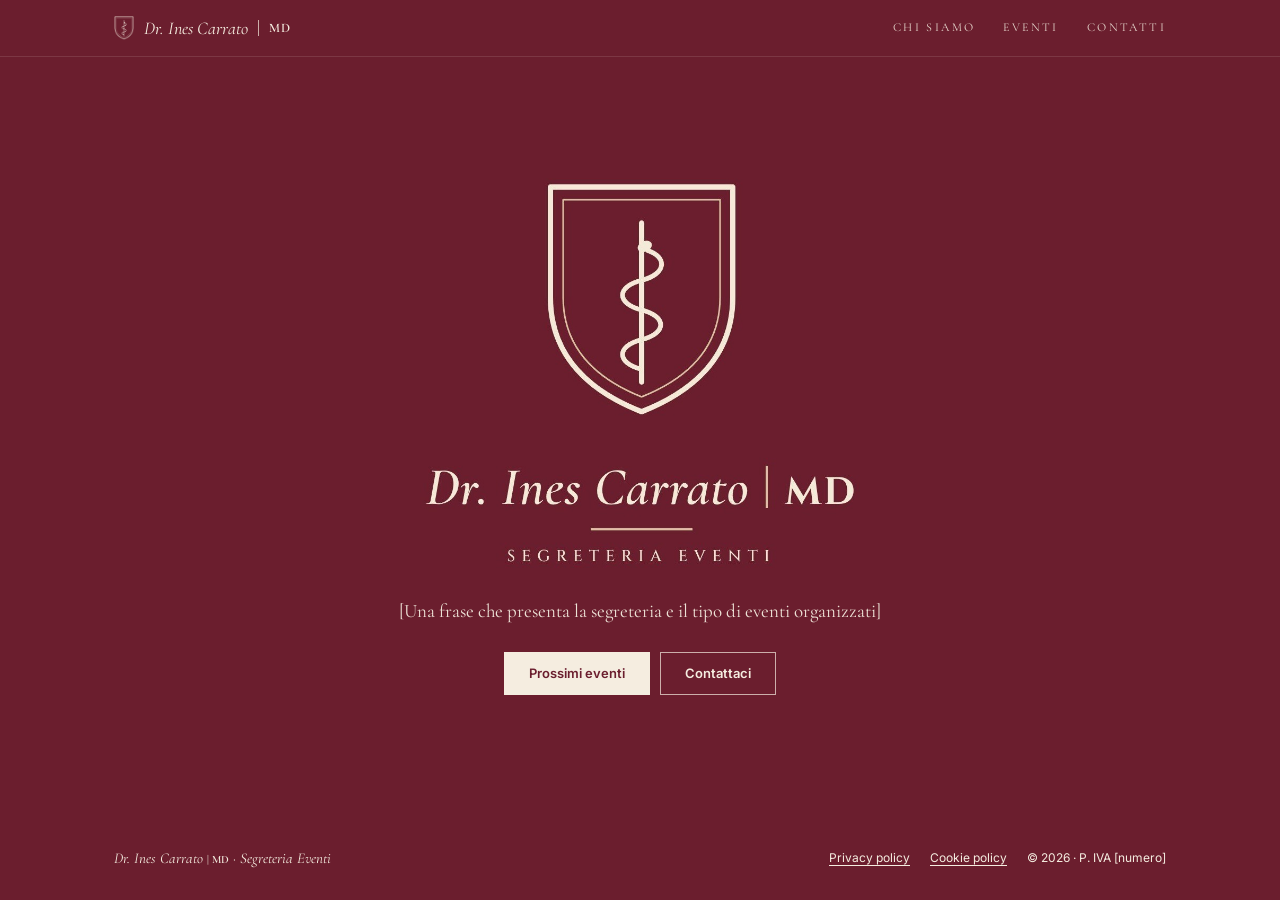
==== index.html @ 52fde399 "Pagine separate per Chi siamo, Eventi e Contatti; logo ritagliato e favicon - La home mostra solo il" ====
<!DOCTYPE html>
<html lang="it">
<head>
  <meta charset="UTF-8">
  <meta name="viewport" content="width=device-width, initial-scale=1">
  <title>Dr. Ines Carrato MD – Segreteria Eventi</title>
  <meta name="description" content="Segreteria eventi della Dr. Ines Carrato: organizzazione di congressi, corsi e incontri.">
  <link rel="icon" href="favicon.ico" sizes="any">
  <link rel="icon" href="assets/favicon.png" type="image/png">
  <link rel="apple-touch-icon" href="assets/apple-touch-icon.png">
  <link rel="preconnect" href="https://fonts.googleapis.com">
  <link rel="preconnect" href="https://fonts.gstatic.com" crossorigin>
  <link href="https://fonts.googleapis.com/css2?family=Cormorant+Garamond:ital,wght@0,400;0,500;0,600;1,400;1,500&family=Inter:wght@400;500;600&display=swap" rel="stylesheet">
  <link rel="stylesheet" href="style.css">
</head>
<body>

  <!-- NAVIGAZIONE -->
  <header class="nav">
    <div class="container nav-inner">
      <a href="index.html" class="brand">
        <img src="assets/stemma.png" alt="" class="brand-logo">
        <span class="brand-name">Dr. Ines Carrato</span>
        <span class="brand-sep"></span>
        <span class="brand-md">MD</span>
      </a>
      <button class="nav-toggle" aria-label="Apri menu" aria-expanded="false">
        <span></span><span></span><span></span>
      </button>
      <nav class="nav-links">
        <a href="chi-siamo.html">Chi siamo</a>
        <a href="eventi.html">Eventi</a>
        <a href="contatti.html">Contatti</a>
      </nav>
    </div>
  </header>

  <main>
  <!-- HERO -->
  <section class="hero hero-home" id="top">
    <div class="container hero-inner">
      <h1 class="hero-logo-wrap">
        <img src="assets/logo-drinescarrato.jpg" alt="Dr. Ines Carrato MD – Segreteria Eventi" class="hero-logo-img" width="860" height="770">
      </h1>
      <p class="hero-text">[Una frase che presenta la segreteria e il tipo di eventi organizzati]</p>
      <div class="hero-buttons">
        <a href="eventi.html" class="btn btn-cream">Prossimi eventi</a>
        <a href="contatti.html" class="btn btn-outline-light">Contattaci</a>
      </div>
    </div>
  </section>

  </main>

  <!-- FOOTER -->
  <footer class="footer">
    <div class="container footer-inner">
      <p class="footer-brand"><em>Dr. Ines Carrato</em> <span class="small-caps">| MD</span> · <em>Segreteria Eventi</em></p>
      <div class="footer-links">
        <a href="privacy.html">Privacy policy</a>
        <a href="cookie.html">Cookie policy</a>
        <span>© <span id="year">2026</span> · P. IVA [numero]</span>
      </div>
    </div>
  </footer>

  <script src="script.js"></script>
</body>
</html>
---- style.css ----
:root {
  --burgundy: #6b1e2e;
  --burgundy-dark: #5a1726;
  --cream: #f5ede0;
  --cream-light: #faf6ee;
  --beige: #e9dfcb;
  --gold: #c8b48c;
  --text: #3a2a2c;
  --muted: #7a6a66;
  --border: #ddd0b8;
  --serif: "Cormorant Garamond", Georgia, serif;
  --sans: "Inter", system-ui, -apple-system, sans-serif;
}

* { box-sizing: border-box; margin: 0; padding: 0; }
html { scroll-behavior: smooth; scroll-padding-top: 60px; }
body {
  font-family: var(--sans);
  color: var(--text);
  background: var(--cream);
  font-size: 15px;
  line-height: 1.6;
  -webkit-font-smoothing: antialiased;
}
img { max-width: 100%; display: block; }
a { color: inherit; }

.container { width: 100%; max-width: 1100px; margin: 0 auto; padding: 0 24px; }


/* ---------- Testi comuni ---------- */
.eyebrow {
  font-family: var(--serif);
  font-size: 12px;
  letter-spacing: .32em;
  text-transform: uppercase;
  color: #a8905f;
  margin-bottom: 10px;
}
.eyebrow.light { color: var(--cream); opacity: .85; }
h2 {
  font-family: var(--serif);
  font-weight: 500;
  color: var(--burgundy);
  font-size: clamp(28px, 3.6vw, 38px);
  line-height: 1.15;
}
.rule { width: 56px; height: 1px; background: var(--gold); margin: 18px 0 22px; }
.rule.center { margin-left: auto; margin-right: auto; }
.rule.light { background: var(--cream); opacity: .7; width: 90px; margin: 18px auto; }

/* ---------- Bottoni ---------- */
.btn {
  display: inline-block;
  font-family: var(--sans);
  font-size: 13px;
  font-weight: 600;
  text-decoration: none;
  padding: 10px 24px;
  border: 1px solid transparent;
  cursor: pointer;
  transition: background .2s, color .2s, border-color .2s;
}
.btn-cream { background: var(--cream); color: var(--burgundy); border-color: var(--cream); }
.btn-cream:hover { background: #fff; }
.btn-outline-light { color: var(--cream); border-color: rgba(245,237,224,.7); }
.btn-outline-light:hover { background: var(--cream); color: var(--burgundy); }
.btn-outline { color: var(--burgundy); border-color: var(--burgundy); padding: 8px 16px; font-size: 12px; }
.btn-outline:hover { background: var(--burgundy); color: var(--cream); }
.btn-primary { background: var(--burgundy); color: var(--cream); border-color: var(--burgundy); }
.btn-primary:hover { background: var(--burgundy-dark); }

/* ---------- Navigazione ---------- */
.nav {
  position: sticky; top: 0; z-index: 50;
  background: var(--burgundy);
  border-bottom: 1px solid rgba(245,237,224,.12);
}
.nav-inner { display: flex; align-items: center; justify-content: space-between; height: 56px; }
.brand { display: flex; align-items: center; gap: 10px; text-decoration: none; color: var(--cream); }
.brand-logo { width: 20px; height: 24px; object-fit: contain; }
.brand-name { font-family: var(--serif); font-style: italic; font-size: 18px; }
.brand-sep { width: 1px; height: 16px; background: var(--cream); opacity: .7; }
.brand-md { font-family: var(--serif); font-weight: 600; font-size: 13px; letter-spacing: .08em; }
.nav-links { display: flex; gap: 28px; }
.nav-links a {
  font-family: var(--serif);
  font-size: 12px; letter-spacing: .2em; text-transform: uppercase;
  color: var(--cream); text-decoration: none; opacity: .9;
}
.nav-links a:hover { opacity: 1; text-decoration: underline; text-underline-offset: 5px; }
.nav-toggle { display: none; background: none; border: 0; cursor: pointer; padding: 8px; }
.nav-toggle span { display: block; width: 22px; height: 1.5px; background: var(--cream); margin: 5px 0; }

/* ---------- Hero ---------- */
.hero { background: var(--burgundy); color: var(--cream); text-align: center; padding: 40px 0 76px; }
.hero-logo-wrap { margin: 0 auto 28px; max-width: 440px; display: flex; justify-content: center; }
.hero-logo-img { display: block; margin: 0 auto; }
body { min-height: 100vh; display: flex; flex-direction: column; }
main { flex: 1; display: flex; flex-direction: column; }
main > .section, main > .hero { flex: 1; }
.hero-home { display: flex; align-items: center; padding: 56px 0; }
.nav-links a[aria-current="page"] { opacity: 1; text-decoration: underline; text-underline-offset: 5px; }
main > .section:last-child { border-bottom: 0; }
.hero-logo-img { width: 100%; height: auto; }
.hero-logo { width: 74px; height: 86px; margin: 0 auto 24px; }
.hero-title {
  font-family: var(--serif); font-weight: 400;
  font-size: clamp(36px, 6vw, 52px); line-height: 1.1;
  display: flex; align-items: center; justify-content: center; gap: 14px; flex-wrap: wrap;
}
.hero-sep { width: 1.5px; height: .8em; background: var(--cream); }
.hero-md { font-weight: 600; font-size: .62em; letter-spacing: .06em; }
.hero-text { font-family: var(--serif); font-size: 19px; margin: 6px auto 26px; max-width: 620px; opacity: .95; }
.hero-buttons { display: flex; gap: 10px; justify-content: center; flex-wrap: wrap; }

/* ---------- Sezioni ---------- */
.section { padding: 76px 0; border-bottom: 1px solid var(--border); }
.about { background: var(--cream); }
.about-inner { display: grid; grid-template-columns: 300px 1fr; gap: 48px; align-items: center; }
.photo {
  aspect-ratio: 1 / 1.13;
  background: var(--beige);
  border: 1px solid var(--border);
  display: flex; align-items: center; justify-content: center;
  color: var(--muted); font-size: 12px; overflow: hidden;
}
.photo img { width: 100%; height: 100%; object-fit: cover; object-position: 44% center; }
.about-text p:not(.eyebrow) { margin-bottom: 12px; font-size: 14px; }

/* ---------- Eventi ---------- */
.events { background: var(--cream-light); }
.section-head { text-align: center; margin-bottom: 36px; }
.cards { display: grid; grid-template-columns: repeat(3, 1fr); gap: 24px; }
.card { background: var(--cream); border: 1px solid var(--border); display: flex; flex-direction: column; }
.card-date {
  background: var(--burgundy); color: var(--cream);
  font-family: var(--serif); font-size: 12px; letter-spacing: .2em; text-transform: uppercase;
  padding: 14px 20px;
}
.card-body { padding: 20px; display: flex; flex-direction: column; align-items: flex-start; gap: 6px; flex: 1; }
.card-body h3 { font-family: var(--serif); font-weight: 500; color: var(--burgundy); font-size: 22px; line-height: 1.2; }
.card-body p { font-size: 12.5px; }
.card-place { color: var(--muted); }
.card-body .btn { margin-top: 8px; }

/* ---------- Contatti ---------- */
.contact { background: var(--cream); border-bottom: 0; padding-bottom: 56px; }
.contact-inner { display: grid; grid-template-columns: 300px 1fr; gap: 24px; align-items: start; }
.contact-info p:not(.eyebrow) { font-size: 13px; margin-bottom: 10px; }
.contact-info a { text-decoration: none; }
.contact-info a:hover { text-decoration: underline; }
.contact-form {
  background: var(--cream-light); border: 1px solid var(--border);
  padding: 28px 16px 24px; display: flex; flex-direction: column;
}
.contact-form label { font-size: 12px; font-weight: 600; margin-bottom: 6px; }
.contact-form input[type=text],
.contact-form input[type=email],
.contact-form textarea {
  font: inherit; font-size: 14px;
  background: #fff; border: 1px solid var(--border);
  padding: 9px 10px; margin-bottom: 16px; width: 100%;
  border-radius: 0; color: var(--text);
}
.contact-form textarea { resize: vertical; min-height: 110px; }
.contact-form input:focus, .contact-form textarea:focus { outline: 2px solid var(--gold); outline-offset: -1px; }
.contact-form .check { display: flex; gap: 10px; align-items: flex-start; font-weight: 400; font-size: 11.5px; margin: 0 0 16px; cursor: pointer; }
.contact-form .check input { margin-top: 2px; accent-color: var(--burgundy); width: 14px; height: 14px; flex-shrink: 0; }
.contact-form .btn { align-self: flex-start; }
.form-status { font-size: 13px; margin-top: 12px; color: var(--burgundy); min-height: 1em; }

/* ---------- Footer ---------- */
.footer { background: var(--burgundy); color: var(--cream); padding: 30px 0; font-size: 12px; }
.footer-inner { display: flex; justify-content: space-between; align-items: center; gap: 16px; flex-wrap: wrap; }
.footer-brand { font-family: var(--serif); font-size: 15px; }
.small-caps { font-size: 11px; font-weight: 600; }
.footer-links { display: flex; gap: 20px; flex-wrap: wrap; align-items: center; }
.footer-links a { text-decoration: underline; text-underline-offset: 3px; }

/* ---------- Pagine legali ---------- */
.legal { padding: 64px 0; }
.legal .container { max-width: 780px; }
.legal h1 { font-family: var(--serif); font-weight: 500; color: var(--burgundy); font-size: 40px; }
.legal h2 { font-size: 24px; margin: 28px 0 8px; }
.legal p, .legal li { margin-bottom: 10px; }
.legal ul { padding-left: 20px; }

/* ---------- Responsive ---------- */
@media (max-width: 860px) {
  .cards { grid-template-columns: 1fr; max-width: 460px; margin: 0 auto; }
  .about-inner, .contact-inner { grid-template-columns: 1fr; gap: 32px; }
  .photo { max-width: 300px; }
}
@media (max-width: 640px) {
  .nav-toggle { display: block; }
  .nav-links {
    position: absolute; top: 56px; left: 0; right: 0;
    background: var(--burgundy); flex-direction: column; gap: 0;
    max-height: 0; overflow: hidden; transition: max-height .3s;
  }
  .nav-links.open { max-height: 200px; border-bottom: 1px solid rgba(245,237,224,.15); }
  .nav-links a { padding: 14px 24px; }
  .section { padding: 56px 0; }
  .hero { padding: 48px 0 56px; }
  .footer-inner { flex-direction: column; align-items: flex-start; }
}
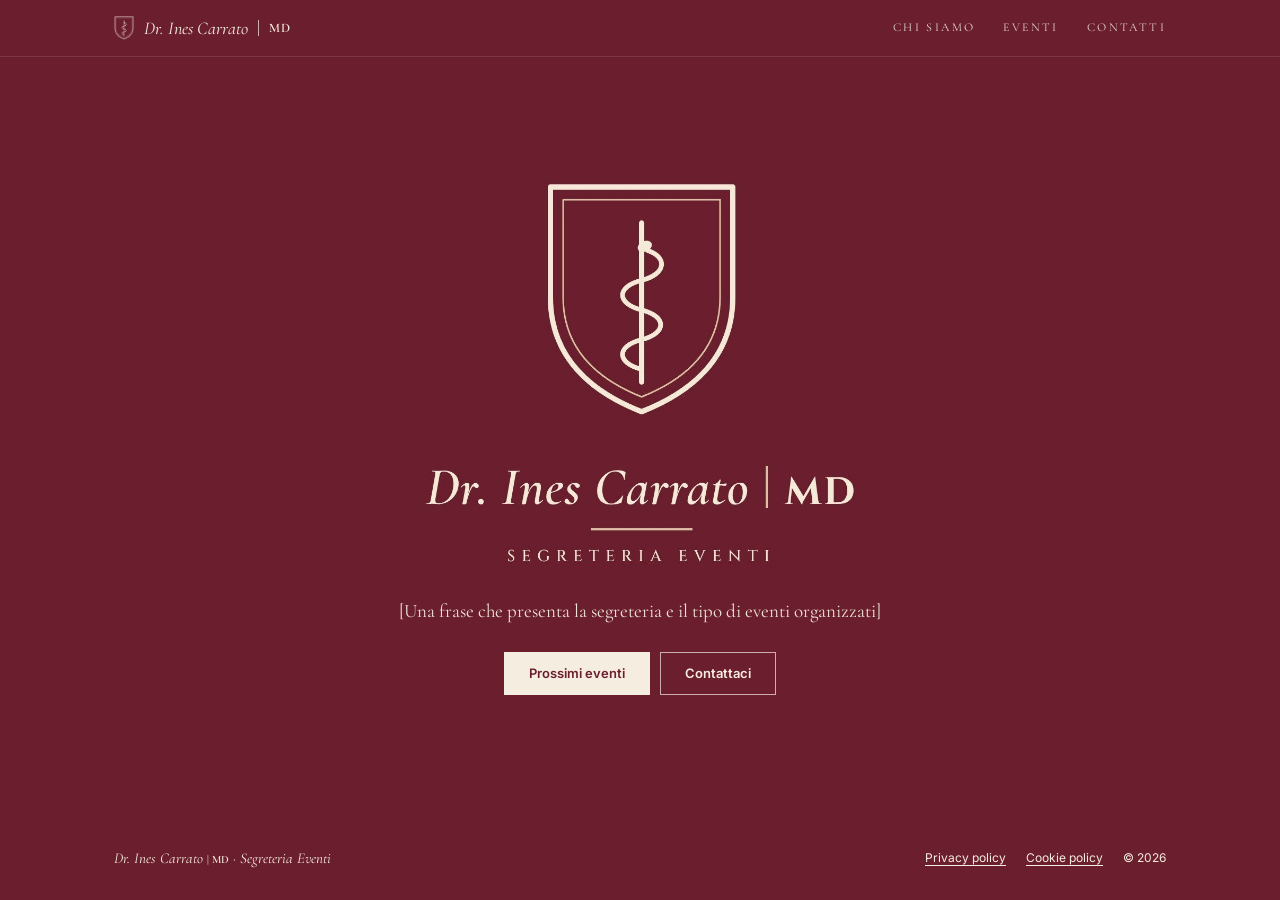
==== commit 329aac09: "Contatti reali e nuova informativa privacy - Email e telefono senza parentesi, link telefono e modul" ====
--- a/index.html
+++ b/index.html
@@ -59,7 +59,7 @@
       <div class="footer-links">
         <a href="privacy.html">Privacy policy</a>
         <a href="cookie.html">Cookie policy</a>
-        <span>© <span id="year">2026</span> · P. IVA [numero]</span>
+        <span>© <span id="year">2026</span></span>
       </div>
     </div>
   </footer>
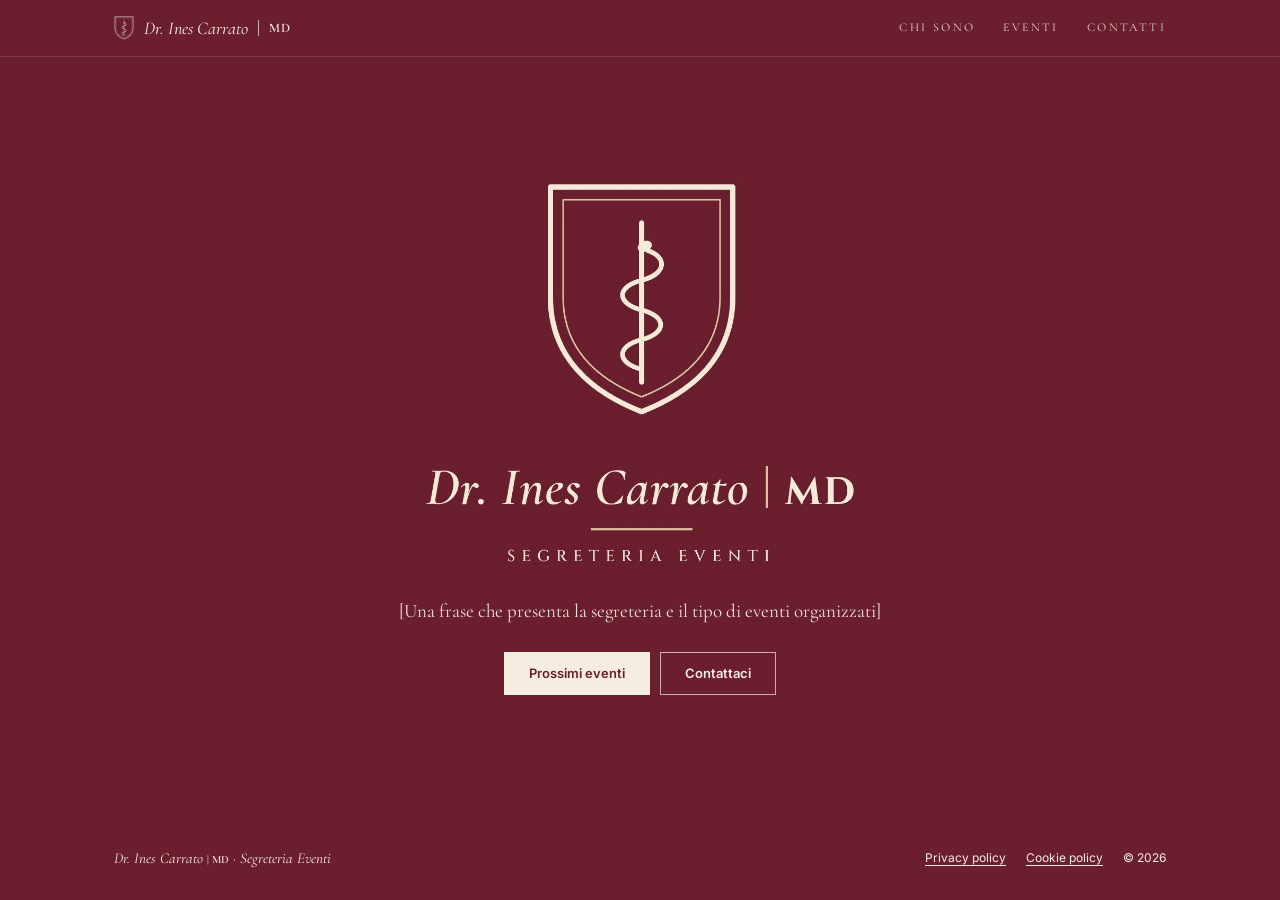
==== commit 174a75f1: "Chi siamo diventa Chi sono, con la presentazione della Dr. Carrato - Pagina rinominata in chi-sono.h" ====
--- a/index.html
+++ b/index.html
@@ -28,7 +28,7 @@
         <span></span><span></span><span></span>
       </button>
       <nav class="nav-links">
-        <a href="chi-siamo.html">Chi siamo</a>
+        <a href="chi-sono.html">Chi sono</a>
         <a href="eventi.html">Eventi</a>
         <a href="contatti.html">Contatti</a>
       </nav>
--- a/style.css
+++ b/style.css
@@ -126,7 +126,8 @@
   color: var(--muted); font-size: 12px; overflow: hidden;
 }
 .photo img { width: 100%; height: 100%; object-fit: cover; object-position: 44% center; }
-.about-text p:not(.eyebrow) { margin-bottom: 12px; font-size: 14px; }
+.about-text p:not(.eyebrow) { margin-bottom: 14px; font-size: 15.5px; line-height: 1.7; }
+.about-text p.about-role { font-family: var(--serif); font-style: italic; font-size: 20px; line-height: 1.35; color: var(--text); margin: 8px 0 0; }
 
 /* ---------- Eventi ---------- */
 .events { background: var(--cream-light); }
@@ -144,6 +145,36 @@
 .card-place { color: var(--muted); }
 .card-body .btn { margin-top: 8px; }
 
+.cards:has(> .card:only-child) { grid-template-columns: minmax(0, 380px); justify-content: center; }
+.card-link { position: relative; transition: box-shadow .2s, transform .2s; }
+.card-link:hover { box-shadow: 0 10px 28px rgba(107,30,46,.14); transform: translateY(-2px); }
+.card-link .stretched { color: inherit; text-decoration: none; }
+.card-link .stretched::after { content: ""; position: absolute; inset: 0; }
+.card-link:hover .btn-outline { background: var(--burgundy); color: var(--cream); }
+.card-poster { display: block; background: var(--beige); }
+.card-poster img { width: 100%; height: auto; aspect-ratio: 4 / 3; object-fit: cover; object-position: top; }
+.card-date { letter-spacing: .14em; }
+
+/* ---------- Pagina evento ---------- */
+.event-page { background: var(--cream-light); }
+.back-link { display: inline-block; font-size: 13px; color: var(--burgundy); text-decoration: none; margin-bottom: 28px; }
+.back-link:hover { text-decoration: underline; }
+.event-layout { display: grid; grid-template-columns: 360px 1fr; gap: 56px; align-items: start; }
+.event-poster { position: sticky; top: 80px; }
+.event-poster img { width: 100%; height: auto; border: 1px solid var(--border); box-shadow: 0 12px 32px rgba(58,42,44,.12); }
+.event-poster figcaption { font-family: var(--serif); font-style: italic; font-size: 16px; line-height: 1.4; color: var(--muted); margin-top: 14px; text-align: center; }
+.event-text h1 { font-family: var(--serif); font-weight: 500; color: var(--burgundy); font-size: clamp(34px, 4.5vw, 48px); line-height: 1.1; }
+.event-text .event-subtitle { font-family: var(--serif); font-style: italic; font-size: 20px; line-height: 1.35; margin-top: 8px; }
+.event-facts { display: grid; grid-template-columns: auto auto 1fr; gap: 0; border-top: 1px solid var(--border); border-bottom: 1px solid var(--border); margin-bottom: 28px; }
+.event-facts > div { padding: 14px 20px 14px 0; margin-right: 20px; border-right: 1px solid var(--border); }
+.event-facts > div:last-child { border-right: 0; margin-right: 0; }
+.event-facts dt { font-family: var(--serif); font-size: 11px; letter-spacing: .22em; text-transform: uppercase; color: #a8905f; margin-bottom: 4px; }
+.event-facts dd { font-size: 14px; font-weight: 500; }
+.event-text > p { margin-bottom: 14px; font-size: 15px; }
+.event-accredito { margin-top: 32px; padding: 24px; background: var(--cream); border: 1px solid var(--border); }
+.event-accredito p:not(.eyebrow) { font-size: 14px; margin-bottom: 16px; }
+.event-accredito a:not(.btn) { color: var(--burgundy); font-weight: 600; }
+
 /* ---------- Contatti ---------- */
 .contact { background: var(--cream); border-bottom: 0; padding-bottom: 56px; }
 .contact-inner { display: grid; grid-template-columns: 300px 1fr; gap: 24px; align-items: start; }
@@ -188,6 +219,11 @@
 
 /* ---------- Responsive ---------- */
 @media (max-width: 860px) {
+  .event-layout { grid-template-columns: 1fr; gap: 36px; }
+  .event-poster { position: static; max-width: 380px; margin: 0 auto; }
+  .event-facts { grid-template-columns: 1fr; }
+  .event-facts > div { border-right: 0; margin-right: 0; border-bottom: 1px solid var(--border); }
+  .event-facts > div:last-child { border-bottom: 0; }
   .cards { grid-template-columns: 1fr; max-width: 460px; margin: 0 auto; }
   .about-inner, .contact-inner { grid-template-columns: 1fr; gap: 32px; }
   .photo { max-width: 300px; }
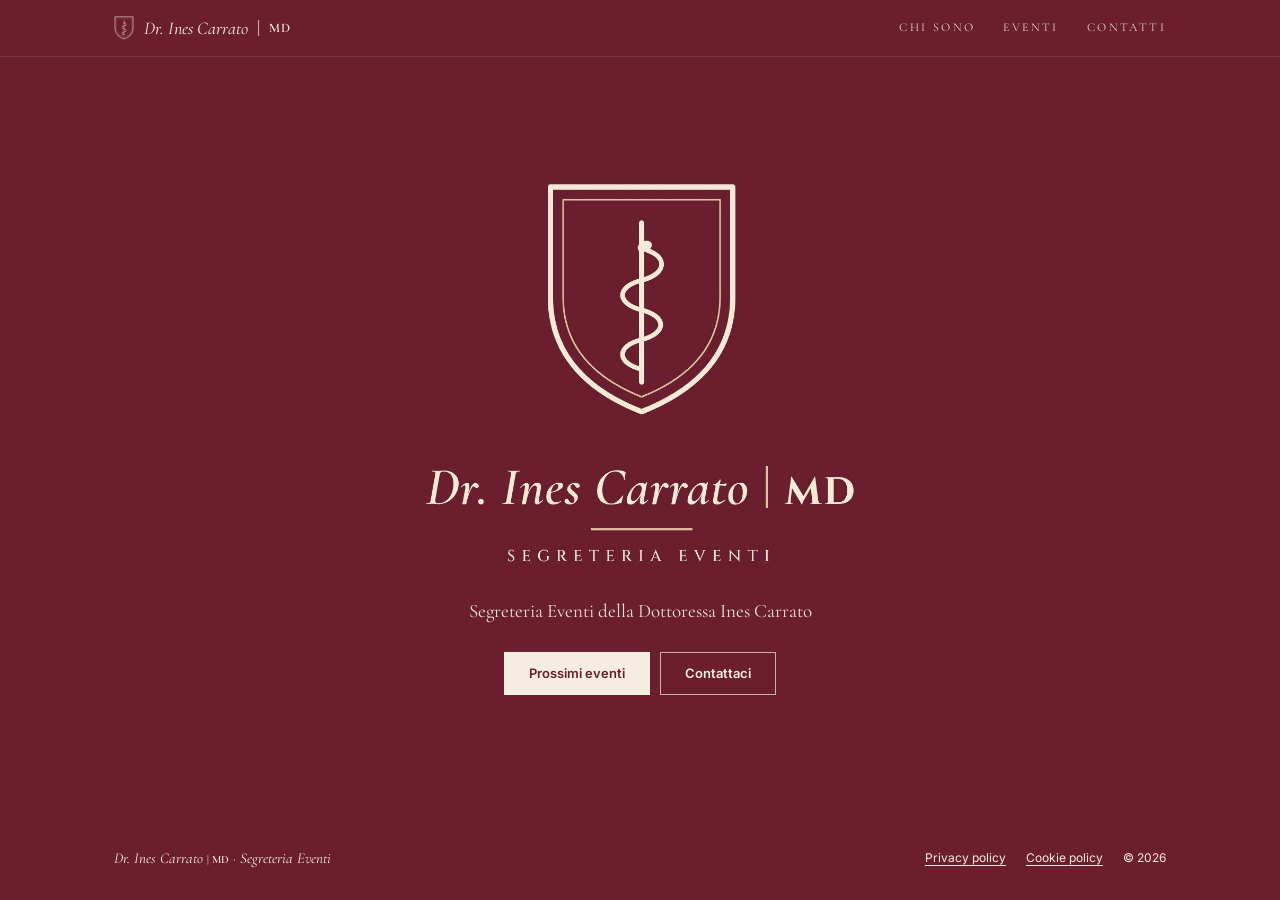
==== commit 6d5f18ef: "Home: frase sotto il logo Co-Authored-By: Claude Opus 5.5 <noreply@anthropic.com> Claude-Session: ht" ====
--- a/index.html
+++ b/index.html
@@ -42,7 +42,7 @@
       <h1 class="hero-logo-wrap">
         <img src="assets/logo-drinescarrato.jpg" alt="Dr. Ines Carrato MD – Segreteria Eventi" class="hero-logo-img" width="860" height="770">
       </h1>
-      <p class="hero-text">[Una frase che presenta la segreteria e il tipo di eventi organizzati]</p>
+      <p class="hero-text">Segreteria Eventi della Dottoressa Ines Carrato</p>
       <div class="hero-buttons">
         <a href="eventi.html" class="btn btn-cream">Prossimi eventi</a>
         <a href="contatti.html" class="btn btn-outline-light">Contattaci</a>
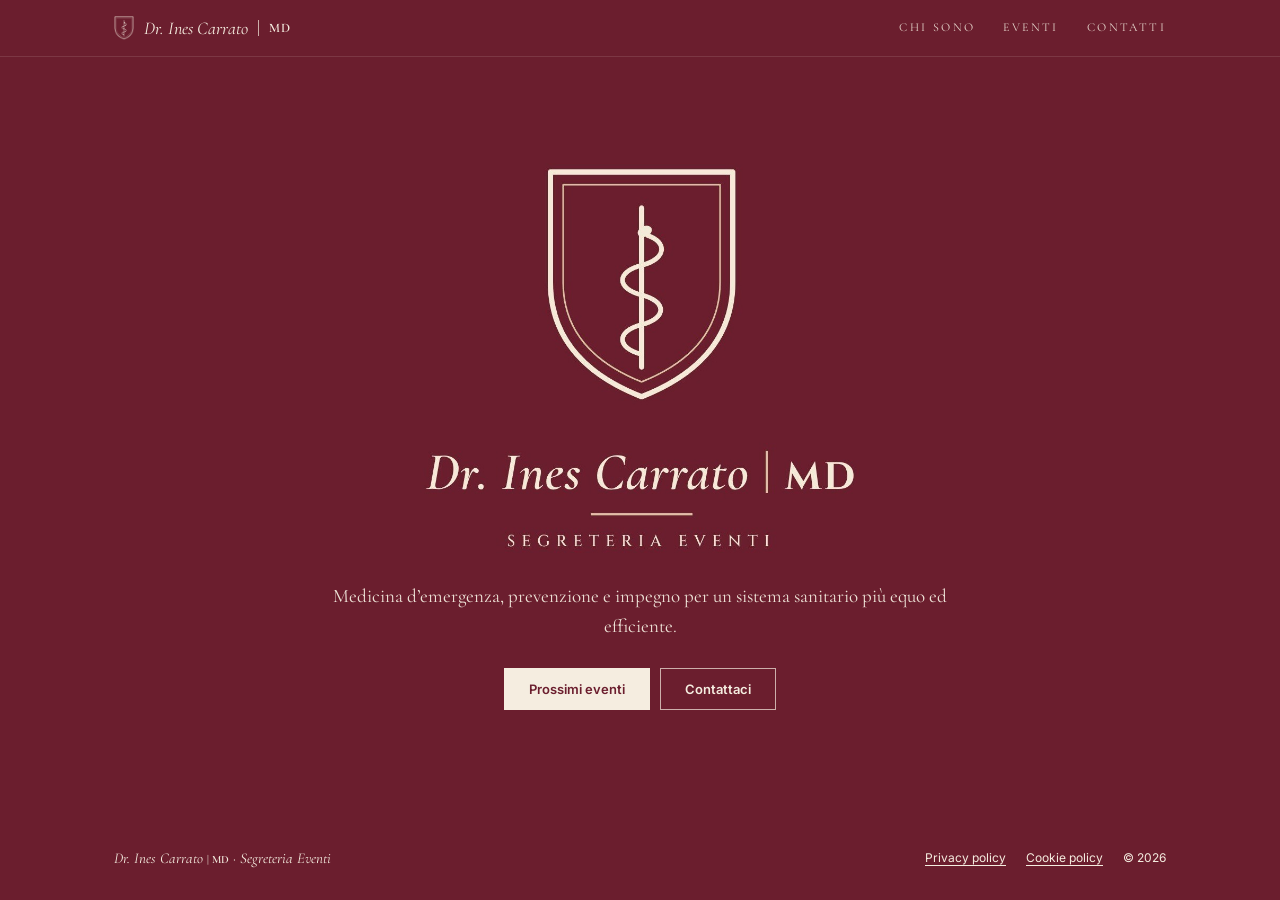
==== commit fb69d880: "Home: frase di presentazione sintetica sotto il logo Co-Authored-By: Claude Opus 5.5 <noreply@anthro" ====
--- a/index.html
+++ b/index.html
@@ -42,7 +42,7 @@
       <h1 class="hero-logo-wrap">
         <img src="assets/logo-drinescarrato.jpg" alt="Dr. Ines Carrato MD – Segreteria Eventi" class="hero-logo-img" width="860" height="770">
       </h1>
-      <p class="hero-text">Segreteria Eventi della Dottoressa Ines Carrato</p>
+      <p class="hero-text">Medicina d’emergenza, prevenzione e impegno per un sistema sanitario più equo ed efficiente.</p>
       <div class="hero-buttons">
         <a href="eventi.html" class="btn btn-cream">Prossimi eventi</a>
         <a href="contatti.html" class="btn btn-outline-light">Contattaci</a>
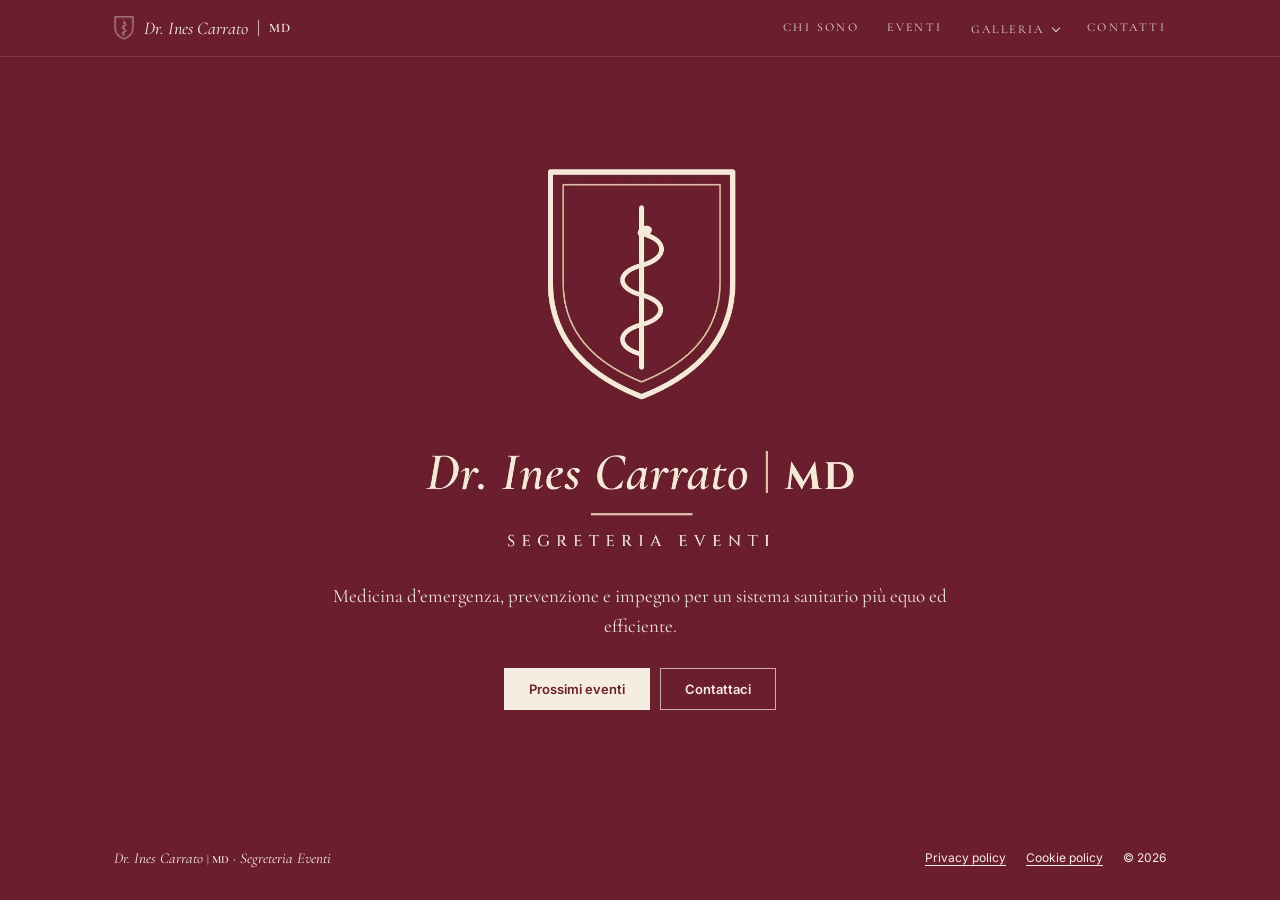
==== commit 8737500f: "Aggiunge la sezione Galleria con menu a tendina Immagini e Video - Voce Galleria nel menu di tutte l" ====
--- a/index.html
+++ b/index.html
@@ -27,9 +27,16 @@
       <button class="nav-toggle" aria-label="Apri menu" aria-expanded="false">
         <span></span><span></span><span></span>
       </button>
-      <nav class="nav-links">
+            <nav class="nav-links">
         <a href="chi-sono.html">Chi sono</a>
         <a href="eventi.html">Eventi</a>
+        <div class="nav-dropdown">
+          <button type="button" class="nav-drop-toggle" aria-expanded="false" aria-controls="menu-galleria">Galleria <span class="caret" aria-hidden="true"></span></button>
+          <div class="nav-submenu" id="menu-galleria">
+            <a href="galleria-immagini.html">Immagini</a>
+            <a href="galleria-video.html">Video</a>
+          </div>
+        </div>
         <a href="contatti.html">Contatti</a>
       </nav>
     </div>
--- a/style.css
+++ b/style.css
@@ -82,7 +82,7 @@
 .brand-name { font-family: var(--serif); font-style: italic; font-size: 18px; }
 .brand-sep { width: 1px; height: 16px; background: var(--cream); opacity: .7; }
 .brand-md { font-family: var(--serif); font-weight: 600; font-size: 13px; letter-spacing: .08em; }
-.nav-links { display: flex; gap: 28px; }
+.nav-links { display: flex; gap: 28px; align-items: center; }
 .nav-links a {
   font-family: var(--serif);
   font-size: 12px; letter-spacing: .2em; text-transform: uppercase;
@@ -125,7 +125,7 @@
   display: flex; align-items: center; justify-content: center;
   color: var(--muted); font-size: 12px; overflow: hidden;
 }
-.photo img { width: 100%; height: 100%; object-fit: cover; object-position: 44% center; }
+.photo img { width: 100%; height: 100%; object-fit: cover; object-position: center top; }
 .about-text p:not(.eyebrow) { margin-bottom: 14px; font-size: 15.5px; line-height: 1.7; }
 .about-text p.about-role { font-family: var(--serif); font-style: italic; font-size: 20px; line-height: 1.35; color: var(--text); margin: 8px 0 0; }
 
@@ -175,6 +175,62 @@
 .event-accredito p:not(.eyebrow) { font-size: 14px; margin-bottom: 16px; }
 .event-accredito a:not(.btn) { color: var(--burgundy); font-weight: 600; }
 
+/* ---------- Menu a tendina ---------- */
+.nav-dropdown { position: relative; }
+.nav-drop-toggle {
+  background: none; border: 0; cursor: pointer; padding: 0;
+  font-family: var(--serif); font-size: 12px; letter-spacing: .2em; text-transform: uppercase;
+  color: var(--cream); opacity: .9; display: inline-flex; align-items: center; gap: 8px; line-height: 1.6;
+}
+.nav-drop-toggle:hover, .nav-drop-toggle.is-current { opacity: 1; }
+.nav-drop-toggle.is-current { text-decoration: underline; text-underline-offset: 5px; }
+.caret { width: 6px; height: 6px; border-right: 1px solid currentColor; border-bottom: 1px solid currentColor; transform: translateY(-2px) rotate(45deg); transition: transform .2s; }
+.nav-drop-toggle[aria-expanded="true"] .caret { transform: translateY(1px) rotate(-135deg); }
+.nav-submenu {
+  position: absolute; top: calc(100% + 18px); left: 50%; transform: translateX(-50%);
+  background: var(--burgundy); border: 1px solid rgba(245,237,224,.18);
+  min-width: 170px; padding: 8px 0; display: none; flex-direction: column;
+  box-shadow: 0 12px 28px rgba(0,0,0,.18);
+}
+.nav-submenu::before { content: ""; position: absolute; left: 0; right: 0; top: -19px; height: 19px; }
+.nav-submenu a { padding: 10px 20px; white-space: nowrap; }
+.nav-submenu a:hover { background: rgba(245,237,224,.08); }
+.nav-dropdown.open .nav-submenu { display: flex; }
+@media (hover: hover) and (min-width: 641px) {
+  .nav-dropdown:hover .nav-submenu, .nav-dropdown:focus-within .nav-submenu { display: flex; }
+}
+
+/* ---------- Galleria ---------- */
+.gallery-page { background: var(--cream-light); }
+.gallery-tabs { display: flex; justify-content: center; gap: 8px; margin-top: 4px; }
+.gallery-tabs a {
+  font-size: 13px; font-weight: 600; text-decoration: none; color: var(--burgundy);
+  border: 1px solid var(--burgundy); padding: 8px 22px;
+}
+.gallery-tabs a[aria-current="page"], .gallery-tabs a:hover { background: var(--burgundy); color: var(--cream); }
+.gallery-grid { display: grid; grid-template-columns: repeat(auto-fill, minmax(260px, 1fr)); gap: 20px; }
+.gallery-item { display: block; overflow: hidden; border: 1px solid var(--border); background: var(--beige); }
+.gallery-item img { width: 100%; height: auto; aspect-ratio: 4 / 5; object-fit: cover; object-position: center top; transition: transform .4s; }
+.gallery-item:hover img { transform: scale(1.03); }
+.video-grid { display: grid; grid-template-columns: repeat(auto-fill, minmax(320px, 1fr)); gap: 24px; }
+.video-grid:empty { display: none; }
+.video-grid:not(:empty) + .gallery-empty { display: none; }
+.video-item figcaption { font-family: var(--serif); font-size: 18px; color: var(--burgundy); margin-top: 10px; }
+.video-frame { position: relative; aspect-ratio: 16 / 9; background: #000; border: 1px solid var(--border); }
+.video-frame iframe, .video-frame video { position: absolute; inset: 0; width: 100%; height: 100%; border: 0; }
+.gallery-empty { text-align: center; font-family: var(--serif); font-style: italic; font-size: 20px; color: var(--muted); padding: 40px 0; }
+
+.lightbox { position: fixed; inset: 0; z-index: 100; background: rgba(30,10,15,.92); display: flex; align-items: center; justify-content: center; padding: 24px; }
+.lightbox[hidden] { display: none; }
+.lightbox figure { max-width: min(1000px, 100%); max-height: 100%; display: flex; flex-direction: column; align-items: center; }
+.lightbox img { max-width: 100%; max-height: calc(100vh - 110px); width: auto; height: auto; }
+.lightbox figcaption { color: var(--cream); font-family: var(--serif); font-size: 17px; margin-top: 12px; text-align: center; }
+.lightbox button { position: absolute; background: none; border: 0; color: var(--cream); cursor: pointer; font-size: 44px; line-height: 1; padding: 8px 14px; opacity: .85; }
+.lightbox button:hover { opacity: 1; }
+.lb-close { top: 12px; right: 12px; }
+.lb-prev { left: 8px; top: 50%; transform: translateY(-50%); }
+.lb-next { right: 8px; top: 50%; transform: translateY(-50%); }
+
 /* ---------- Contatti ---------- */
 .contact { background: var(--cream); border-bottom: 0; padding-bottom: 56px; }
 .contact-inner { display: grid; grid-template-columns: 300px 1fr; gap: 24px; align-items: start; }
@@ -235,8 +291,12 @@
     background: var(--burgundy); flex-direction: column; gap: 0;
     max-height: 0; overflow: hidden; transition: max-height .3s;
   }
-  .nav-links.open { max-height: 200px; border-bottom: 1px solid rgba(245,237,224,.15); }
+  .nav-links.open { max-height: 420px; border-bottom: 1px solid rgba(245,237,224,.15); }
   .nav-links a { padding: 14px 24px; }
+  .nav-drop-toggle { padding: 14px 24px; width: 100%; justify-content: space-between; }
+  .nav-submenu { position: static; transform: none; border: 0; box-shadow: none; padding: 0 0 6px; background: rgba(0,0,0,.12); min-width: 0; }
+  .nav-submenu::before { display: none; }
+  .nav-submenu a { padding: 12px 40px; }
   .section { padding: 56px 0; }
   .hero { padding: 48px 0 56px; }
   .footer-inner { flex-direction: column; align-items: flex-start; }
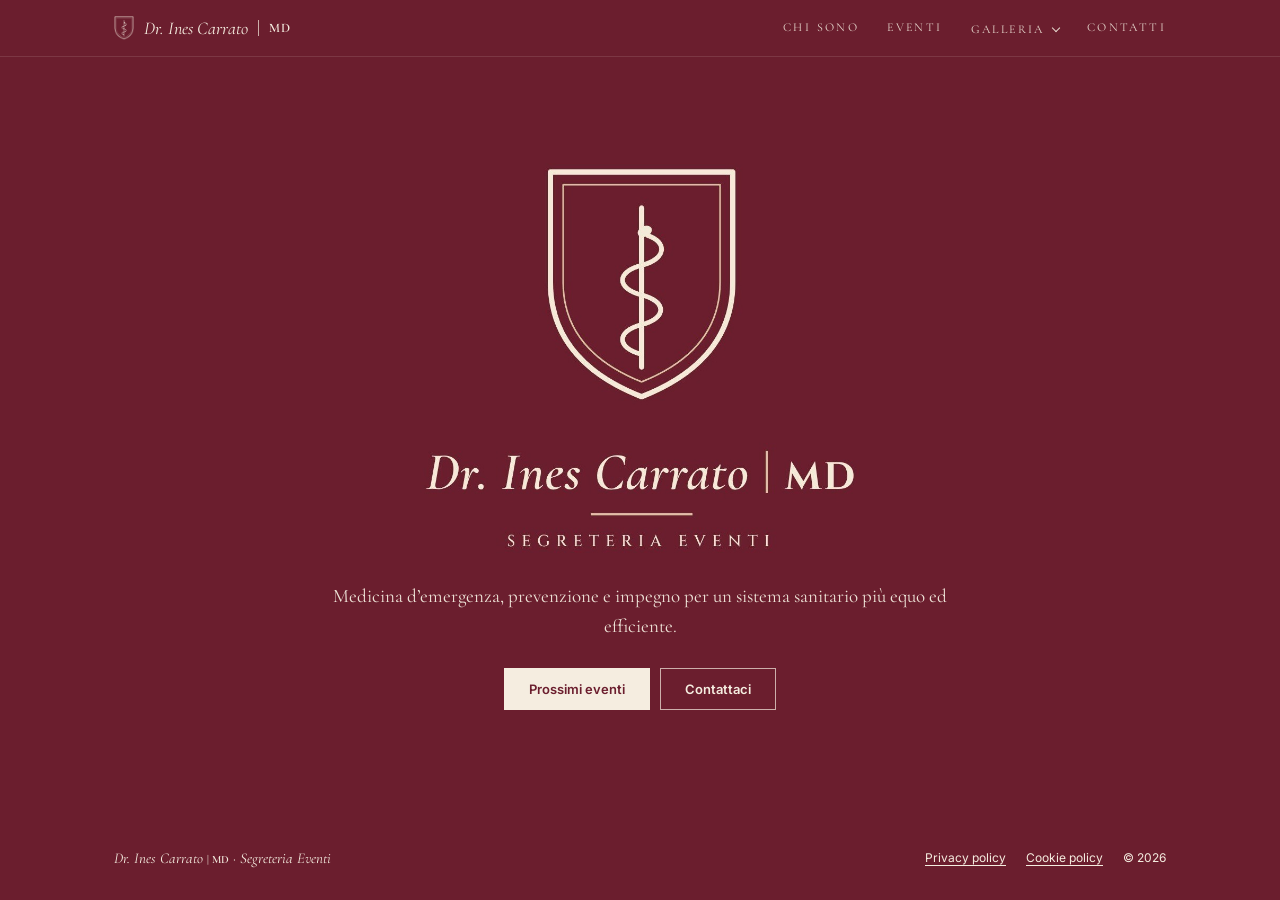
==== commit 9ef11e40: "Privacy: video di Instagram solo dopo il consenso e caratteri ospitati sul sito - I reel si caricano" ====
--- a/index.html
+++ b/index.html
@@ -8,9 +8,6 @@
   <link rel="icon" href="favicon.ico" sizes="any">
   <link rel="icon" href="assets/favicon.png" type="image/png">
   <link rel="apple-touch-icon" href="assets/apple-touch-icon.png">
-  <link rel="preconnect" href="https://fonts.googleapis.com">
-  <link rel="preconnect" href="https://fonts.gstatic.com" crossorigin>
-  <link href="https://fonts.googleapis.com/css2?family=Cormorant+Garamond:ital,wght@0,400;0,500;0,600;1,400;1,500&family=Inter:wght@400;500;600&display=swap" rel="stylesheet">
   <link rel="stylesheet" href="style.css">
 </head>
 <body>
--- a/style.css
+++ b/style.css
@@ -1,3 +1,13 @@
+/* Caratteri ospitati sul sito (nessuna connessione a Google Fonts) – licenza SIL OFL 1.1 */
+@font-face { font-family: "Cormorant Garamond"; font-style: normal; font-weight: 400; font-display: swap; src: url(assets/fonts/cormorant-garamond-latin-400-normal.woff2) format("woff2"); }
+@font-face { font-family: "Cormorant Garamond"; font-style: normal; font-weight: 500; font-display: swap; src: url(assets/fonts/cormorant-garamond-latin-500-normal.woff2) format("woff2"); }
+@font-face { font-family: "Cormorant Garamond"; font-style: normal; font-weight: 600; font-display: swap; src: url(assets/fonts/cormorant-garamond-latin-600-normal.woff2) format("woff2"); }
+@font-face { font-family: "Cormorant Garamond"; font-style: italic; font-weight: 400; font-display: swap; src: url(assets/fonts/cormorant-garamond-latin-400-italic.woff2) format("woff2"); }
+@font-face { font-family: "Cormorant Garamond"; font-style: italic; font-weight: 500; font-display: swap; src: url(assets/fonts/cormorant-garamond-latin-500-italic.woff2) format("woff2"); }
+@font-face { font-family: "Inter"; font-style: normal; font-weight: 400; font-display: swap; src: url(assets/fonts/inter-latin-400-normal.woff2) format("woff2"); }
+@font-face { font-family: "Inter"; font-style: normal; font-weight: 500; font-display: swap; src: url(assets/fonts/inter-latin-500-normal.woff2) format("woff2"); }
+@font-face { font-family: "Inter"; font-style: normal; font-weight: 600; font-display: swap; src: url(assets/fonts/inter-latin-600-normal.woff2) format("woff2"); }
+
 :root {
   --burgundy: #6b1e2e;
   --burgundy-dark: #5a1726;
@@ -208,9 +218,11 @@
   border: 1px solid var(--burgundy); padding: 8px 22px;
 }
 .gallery-tabs a[aria-current="page"], .gallery-tabs a:hover { background: var(--burgundy); color: var(--cream); }
-.gallery-grid { display: grid; grid-template-columns: repeat(auto-fill, minmax(260px, 1fr)); gap: 20px; }
+.gallery-grid { display: grid; grid-template-columns: repeat(auto-fit, minmax(260px, 360px)); justify-content: center; gap: 32px 24px; align-items: start; }
+.gallery-card { margin: 0; display: flex; flex-direction: column; }
+.gallery-card figcaption { font-variant-numeric: lining-nums; font-family: var(--serif); font-size: 16.5px; line-height: 1.4; color: var(--text); margin-top: 10px; }
 .gallery-item { display: block; overflow: hidden; border: 1px solid var(--border); background: var(--beige); }
-.gallery-item img { width: 100%; height: auto; aspect-ratio: 4 / 5; object-fit: cover; object-position: center top; transition: transform .4s; }
+.gallery-item img { width: 100%; height: auto; aspect-ratio: 4 / 5; object-fit: cover; transition: transform .4s; }
 .gallery-item:hover img { transform: scale(1.03); }
 .video-grid { display: grid; grid-template-columns: repeat(auto-fill, minmax(320px, 1fr)); gap: 24px; }
 .video-grid:empty { display: none; }
@@ -220,11 +232,35 @@
 .video-frame iframe, .video-frame video { position: absolute; inset: 0; width: 100%; height: 100%; border: 0; }
 .gallery-empty { text-align: center; font-family: var(--serif); font-style: italic; font-size: 20px; color: var(--muted); padding: 40px 0; }
 
-.lightbox { position: fixed; inset: 0; z-index: 100; background: rgba(30,10,15,.92); display: flex; align-items: center; justify-content: center; padding: 24px; }
+/* Reel di Instagram (caricati solo dopo il consenso) */
+.reel-grid { display: grid; grid-template-columns: repeat(auto-fit, minmax(300px, 1fr)); max-width: 1052px; margin: 0 auto; gap: 28px; align-items: start; }
+.reel { min-width: 0; }
+.reel .instagram-media { margin: 0 !important; min-width: 0 !important; width: 100% !important; max-width: 100% !important; }
+.reel-consent {
+  aspect-ratio: 9 / 16; background: var(--burgundy); color: var(--cream); border: 1px solid var(--border);
+  display: flex; flex-direction: column; align-items: center; justify-content: center; gap: 18px; padding: 28px; text-align: center;
+}
+.reel-load { background: none; border: 0; color: var(--cream); cursor: pointer; display: flex; flex-direction: column; align-items: center; gap: 14px; font-family: var(--serif); font-size: 21px; }
+.reel-play { width: 68px; height: 68px; border: 1.5px solid var(--cream); border-radius: 50%; position: relative; transition: background .2s; }
+.reel-play::after { content: ""; position: absolute; left: 27px; top: 21px; border-left: 18px solid var(--cream); border-top: 12px solid transparent; border-bottom: 12px solid transparent; }
+.reel-load:hover .reel-play, .reel-load:focus-visible .reel-play { background: rgba(245,237,224,.14); }
+.reel-load:focus-visible { outline: 2px solid var(--gold); outline-offset: 6px; }
+.reel-consent p { font-size: 12.5px; line-height: 1.55; opacity: .85; max-width: 260px; }
+.reel-consent p a, .reel-ext { color: var(--cream); }
+.reel-ext { font-size: 12.5px; opacity: .85; }
+.reel-loading { aspect-ratio: 9 / 16; display: flex; align-items: center; justify-content: center; font-family: var(--serif); font-style: italic; color: var(--muted); border: 1px solid var(--border); background: var(--cream); }
+.reel-consent-bar { display: flex; flex-wrap: wrap; align-items: center; justify-content: center; gap: 12px 20px; margin: 0 auto 28px; text-align: center; }
+.reel-consent-bar[hidden] { display: none; }
+.reel-consent-bar p { font-size: 14px; color: var(--muted); }
+.consent-status { padding: 16px 20px; background: var(--cream-light); border: 1px solid var(--border); margin: 12px 0 20px; }
+.consent-status p { margin-bottom: 10px; }
+.consent-status .btn[hidden] { display: none; }
+
+.lightbox { position: fixed; inset: 0; z-index: 100; background: rgba(25,8,12,.97); display: flex; align-items: center; justify-content: center; padding: 24px; }
 .lightbox[hidden] { display: none; }
 .lightbox figure { max-width: min(1000px, 100%); max-height: 100%; display: flex; flex-direction: column; align-items: center; }
 .lightbox img { max-width: 100%; max-height: calc(100vh - 110px); width: auto; height: auto; }
-.lightbox figcaption { color: var(--cream); font-family: var(--serif); font-size: 17px; margin-top: 12px; text-align: center; }
+.lightbox figcaption { font-variant-numeric: lining-nums; max-width: 900px; color: var(--cream); font-family: var(--serif); font-size: 17px; margin-top: 12px; text-align: center; }
 .lightbox button { position: absolute; background: none; border: 0; color: var(--cream); cursor: pointer; font-size: 44px; line-height: 1; padding: 8px 14px; opacity: .85; }
 .lightbox button:hover { opacity: 1; }
 .lb-close { top: 12px; right: 12px; }
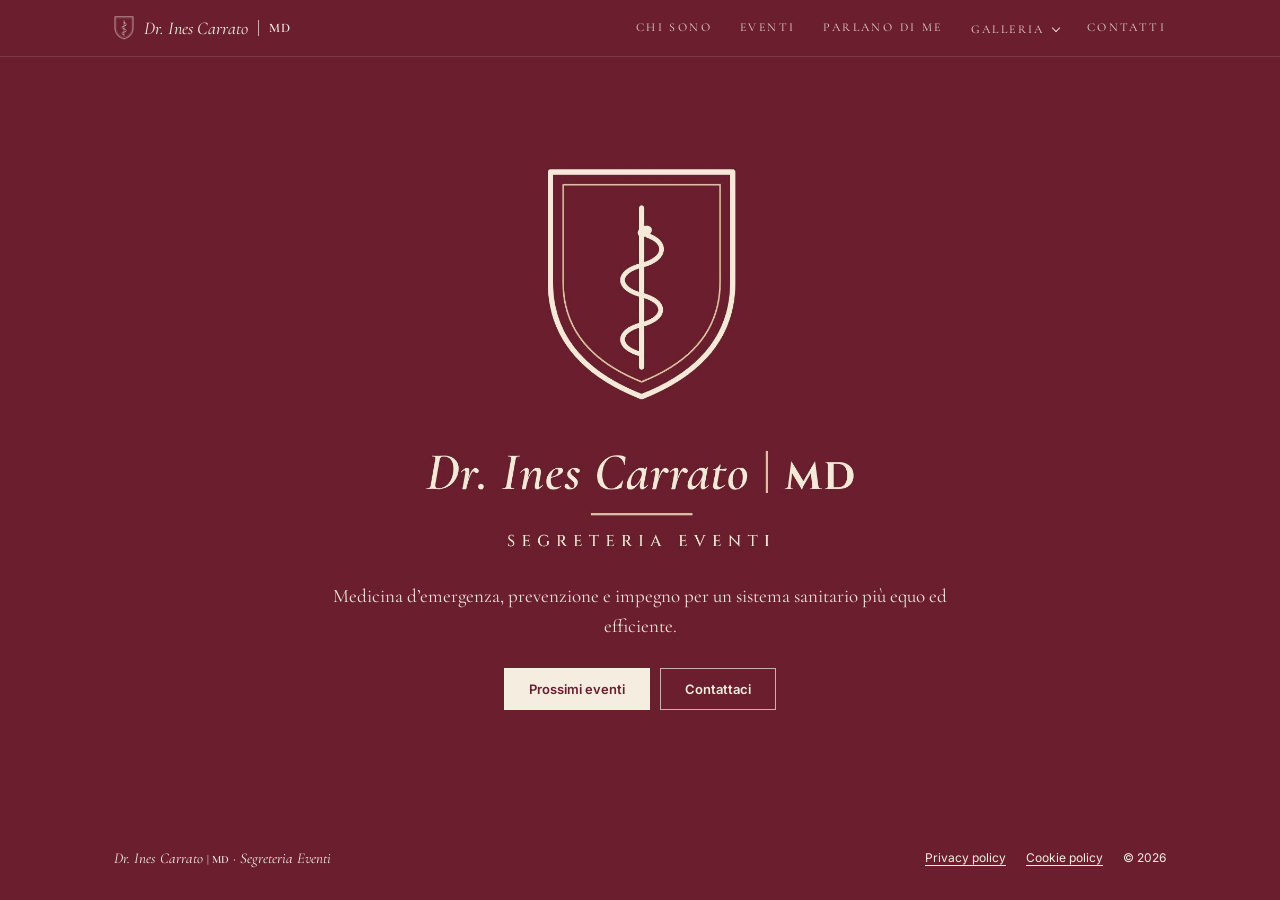
==== commit 81e5c55c: "Aggiunge la sezione Parlano di me con la rassegna stampa - Nuova pagina parlano-di-me.html con 17 co" ====
--- a/index.html
+++ b/index.html
@@ -27,6 +27,7 @@
             <nav class="nav-links">
         <a href="chi-sono.html">Chi sono</a>
         <a href="eventi.html">Eventi</a>
+        <a href="parlano-di-me.html">Parlano di me</a>
         <div class="nav-dropdown">
           <button type="button" class="nav-drop-toggle" aria-expanded="false" aria-controls="menu-galleria">Galleria <span class="caret" aria-hidden="true"></span></button>
           <div class="nav-submenu" id="menu-galleria">
--- a/style.css
+++ b/style.css
@@ -31,6 +31,7 @@
   font-size: 15px;
   line-height: 1.6;
   -webkit-font-smoothing: antialiased;
+  font-variant-numeric: lining-nums;
 }
 img { max-width: 100%; display: block; }
 a { color: inherit; }
@@ -94,6 +95,7 @@
 .brand-md { font-family: var(--serif); font-weight: 600; font-size: 13px; letter-spacing: .08em; }
 .nav-links { display: flex; gap: 28px; align-items: center; }
 .nav-links a {
+  white-space: nowrap;
   font-family: var(--serif);
   font-size: 12px; letter-spacing: .2em; text-transform: uppercase;
   color: var(--cream); text-decoration: none; opacity: .9;
@@ -206,7 +208,7 @@
 .nav-submenu a { padding: 10px 20px; white-space: nowrap; }
 .nav-submenu a:hover { background: rgba(245,237,224,.08); }
 .nav-dropdown.open .nav-submenu { display: flex; }
-@media (hover: hover) and (min-width: 641px) {
+@media (hover: hover) and (min-width: 961px) {
   .nav-dropdown:hover .nav-submenu, .nav-dropdown:focus-within .nav-submenu { display: flex; }
 }
 
@@ -267,6 +269,23 @@
 .lb-prev { left: 8px; top: 50%; transform: translateY(-50%); }
 .lb-next { right: 8px; top: 50%; transform: translateY(-50%); }
 
+/* ---------- Parlano di me ---------- */
+.press-page { background: var(--cream-light); }
+.press-intro { max-width: 560px; margin: 0 auto; font-size: 15px; color: var(--muted); }
+.press-group { display: grid; grid-template-columns: 280px 1fr; gap: 40px; padding: 40px 0; border-top: 1px solid var(--border); }
+.press-group-head h3 { font-family: var(--serif); font-weight: 500; color: var(--burgundy); font-size: 26px; line-height: 1.2; margin-bottom: 10px; }
+.press-group-head p:not(.eyebrow) { font-size: 14px; color: var(--muted); }
+.press-list { list-style: none; display: grid; grid-template-columns: repeat(2, minmax(0, 1fr)); gap: 16px; }
+.press-item a {
+  display: flex; flex-direction: column; gap: 8px; height: 100%;
+  background: var(--cream); border: 1px solid var(--border); padding: 18px 20px;
+  text-decoration: none; color: var(--text); transition: border-color .2s, box-shadow .2s, transform .2s;
+}
+.press-item a:hover { border-color: var(--burgundy); box-shadow: 0 8px 22px rgba(107,30,46,.10); transform: translateY(-2px); }
+.press-source { font-family: var(--serif); font-size: 11.5px; letter-spacing: .2em; text-transform: uppercase; color: #a8905f; }
+.press-title { font-family: var(--serif); font-size: 19px; line-height: 1.3; color: var(--burgundy); flex: 1; }
+.press-cta { font-size: 12.5px; font-weight: 600; color: var(--burgundy); }
+
 /* ---------- Contatti ---------- */
 .contact { background: var(--cream); border-bottom: 0; padding-bottom: 56px; }
 .contact-inner { display: grid; grid-template-columns: 300px 1fr; gap: 24px; align-items: start; }
@@ -274,6 +293,7 @@
 .contact-info a { text-decoration: none; }
 .contact-info a:hover { text-decoration: underline; }
 .contact-form {
+  position: relative;
   background: var(--cream-light); border: 1px solid var(--border);
   padding: 28px 16px 24px; display: flex; flex-direction: column;
 }
@@ -291,7 +311,13 @@
 .contact-form .check { display: flex; gap: 10px; align-items: flex-start; font-weight: 400; font-size: 11.5px; margin: 0 0 16px; cursor: pointer; }
 .contact-form .check input { margin-top: 2px; accent-color: var(--burgundy); width: 14px; height: 14px; flex-shrink: 0; }
 .contact-form .btn { align-self: flex-start; }
-.form-status { font-size: 13px; margin-top: 12px; color: var(--burgundy); min-height: 1em; }
+.form-status { font-size: 13.5px; margin-top: 14px; color: var(--burgundy); min-height: 1em; }
+.form-status:empty { margin: 0; }
+.form-status.is-ok { padding: 12px 14px; background: #eef3e8; border: 1px solid #c9d8b8; color: #3d5a2a; }
+.form-status.is-error { padding: 12px 14px; background: #f8ecec; border: 1px solid #e3c4c4; }
+.form-status a { color: inherit; font-weight: 600; }
+.contact-form .btn:disabled { opacity: .6; cursor: wait; }
+.hp { position: absolute; left: -9999px; width: 1px; height: 1px; overflow: hidden; }
 
 /* ---------- Footer ---------- */
 .footer { background: var(--burgundy); color: var(--cream); padding: 30px 0; font-size: 12px; }
@@ -310,7 +336,24 @@
 .legal ul { padding-left: 20px; }
 
 /* ---------- Responsive ---------- */
+/* Menu a tendina sotto i 960px */
+@media (max-width: 960px) {
+  .nav-toggle { display: block; }
+  .nav-links {
+    position: absolute; top: 56px; left: 0; right: 0;
+    background: var(--burgundy); flex-direction: column; align-items: stretch; gap: 0;
+    max-height: 0; overflow: hidden; transition: max-height .3s;
+  }
+  .nav-links.open { max-height: 560px; border-bottom: 1px solid rgba(245,237,224,.15); }
+  .nav-links a { padding: 14px 24px; }
+  .nav-drop-toggle { padding: 14px 24px; width: 100%; justify-content: space-between; }
+  .nav-submenu { position: static; transform: none; border: 0; box-shadow: none; padding: 0 0 6px; background: rgba(0,0,0,.12); min-width: 0; }
+  .nav-submenu::before { display: none; }
+  .nav-submenu a { padding: 12px 40px; }
+}
+
 @media (max-width: 860px) {
+  .press-group { grid-template-columns: 1fr; gap: 20px; }
   .event-layout { grid-template-columns: 1fr; gap: 36px; }
   .event-poster { position: static; max-width: 380px; margin: 0 auto; }
   .event-facts { grid-template-columns: 1fr; }
@@ -321,18 +364,7 @@
   .photo { max-width: 300px; }
 }
 @media (max-width: 640px) {
-  .nav-toggle { display: block; }
-  .nav-links {
-    position: absolute; top: 56px; left: 0; right: 0;
-    background: var(--burgundy); flex-direction: column; gap: 0;
-    max-height: 0; overflow: hidden; transition: max-height .3s;
-  }
-  .nav-links.open { max-height: 420px; border-bottom: 1px solid rgba(245,237,224,.15); }
-  .nav-links a { padding: 14px 24px; }
-  .nav-drop-toggle { padding: 14px 24px; width: 100%; justify-content: space-between; }
-  .nav-submenu { position: static; transform: none; border: 0; box-shadow: none; padding: 0 0 6px; background: rgba(0,0,0,.12); min-width: 0; }
-  .nav-submenu::before { display: none; }
-  .nav-submenu a { padding: 12px 40px; }
+  .press-list { grid-template-columns: 1fr; }
   .section { padding: 56px 0; }
   .hero { padding: 48px 0 56px; }
   .footer-inner { flex-direction: column; align-items: flex-start; }
